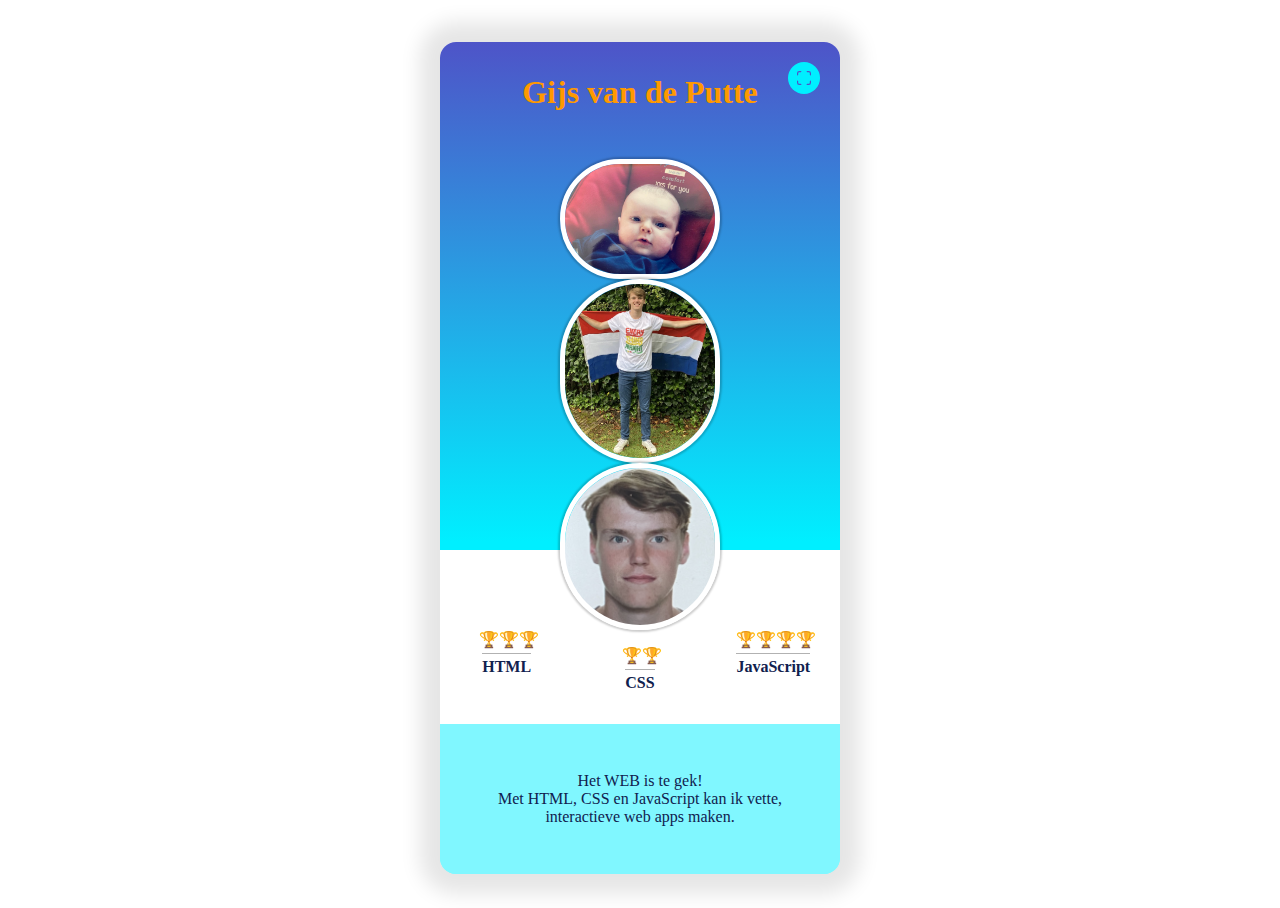
==== index.html @ 2fd393ae "kleine verandering" ====
<!DOCTYPE html>
<html lang="en">
  <head>
    <meta charset="UTF-8" />
    <meta name="viewport" content="width=device-width, initial-scale=1.0" />
    <title>FDND Visitekaartje</title>
    <link rel="stylesheet" href="./styles/style.css" />
  </head>
  <body>
    <article>
      <header>
        <h1>Gijs van de Putte</h1>
        <button>
          <svg
            xmlns="http://www.w3.org/2000/svg"
            width="24"
            height="24"
            viewBox="0 0 24 24"
            stroke-width="1.5"
            stroke="#2c3e50"
            fill="none"
            stroke-linecap="round"
            stroke-linejoin="round"
          >
            <path stroke="none" d="M0 0h24v24H0z" fill="none" />
            <path d="M4 8v-2a2 2 0 0 1 2 -2h2" />
            <path d="M4 16v2a2 2 0 0 0 2 2h2" />
            <path d="M16 4h2a2 2 0 0 1 2 2v2" />
            <path d="M16 20h2a2 2 0 0 0 2 -2v-2" />
          </svg>

          <svg
            xmlns="http://www.w3.org/2000/svg"
            width="24"
            height="24"
            viewBox="0 0 24 24"
            stroke-width="1.5"
            stroke="red"
            fill="none"
            stroke-linecap="round"
            stroke-linejoin="round"
          >
            <path stroke="none" d="M0 0h24v24H0z" fill="none" />
            <path d="M15 19v-2a2 2 0 0 1 2 -2h2" />
            <path d="M15 5v2a2 2 0 0 0 2 2h2" />
            <path d="M5 9h2a2 2 0 0 0 2 -2v-2" />
          </svg>
        </button>
      </header>

      <img
        class="Baby"
        src="assets/BABY foto.jpg"
        alt="Foto van mij als baby"
      />
      <img
        class="Geslaagd"
        src="assets/Geslaagd foto.jpg"
        alt="Foto van mij toen ik geslaagd was"
      />
      <img
        class="Pasfoto"
        src="assets/Pasfoto.jpg"
        alt="Pasfoto van paar weken geleden"
      />

      <dl>
        <dt>HTML</dt>
        <dd>🏆🏆🏆</dd>
        <dt>CSS</dt>
        <dd>🏆🏆</dd>
        <dt>JavaScript</dt>
        <dd>🏆🏆🏆🏆</dd>
      </dl>

      <p>
        Het WEB is te gek! <br />
        Met HTML, CSS en JavaScript kan ik vette, interactieve web apps maken.
      </p>
    </article>

    <script src="./scripts/script.js"></script>
  </body>
</html>
---- styles/style.css ----
* {
  box-sizing:border-box;
}

html {
  height:100vh;
}

body {
  height:100vh;
  font-family: open sans;
  display:flex;
  justify-content:center;
  align-items:center;
  color:#10214e;
}

article {
  width:50vw;
  max-width: 25em;
  min-width:20em;
  display:flex;
  flex-direction:column;
  align-items:center;
  justify-content:flex-end;
  background: rgb(0,239,255);
  background: linear-gradient(0deg, rgba(0,239,255,1) 40%, #4e54c8 100%);
  box-shadow:0 0 20px 20px rgba(0,0,0,.1);
  border-radius:1rem;
  position: relative;
  transition:.25s;
}

header {
  display:flex;
  flex-direction:column;
  justify-content:center;
  align-items:center;
  justify-content:flex-end;
  
}

h1 {
  margin:2rem 0 1rem;
  color: rgb(255, 153, 0);
}

button {
  border:none;
  position: absolute;
  right:1rem;
  top:1rem;
  width:2.5rem;
  height:2.5rem;
  transform: scale(.8);
  background: rgba(0,239,255,1);
  border-radius:50%;
  padding:.25rem;
  transition:.25s;
}
button:focus {
  outline:none;
  background:#202592;
}
button:focus svg {
  stroke: rgba(0,239,255,1);
}

svg {
  stroke: #4e54c8;
  position: absolute;
  top:calc(1.25rem - 12px);
  left:calc(1.25rem - 12px);
  transition-delay: .25s;
}
button svg:nth-of-type(2) {
  opacity:0;
  transition-delay: 0ms;
}

.Baby {
  width:10em;
  border-radius:10em;
  border:5px solid #fff;
  box-shadow:0 0 2px 2px rgba(0,0,0,.2);
  position:relative;
  top:2rem;
  transition:.25s .15s;
}

.Geslaagd {
  width:10em;
  border-radius:10em;
  border:5px solid #fff;
  box-shadow:0 0 2px 2px rgba(0,0,0,.2);
  position:relative;
  top:2rem;
  transition:.25s .15s;
  float: left;
}

.Pasfoto {
  width:10em;
  border-radius:10em;
  border:5px solid #fff;
  box-shadow:0 0 2px 2px rgba(0,0,0,.2);
  position:relative;
  top:2rem;
  transition:.25s .15s;
}

dl {
  width:100%;
  background: rgb(255,255,255);
  
  display:grid;
  grid-template-columns: 1fr 1fr 1fr;
  grid-template-areas:
    "html-dd css-dd js-dd"
    "html-dt css-dt js-dt"
    ;
  justify-items:center;
  align-items:start;
  padding:5rem 0 3rem;
  margin-top: -3rem;
  margin-bottom: 0;
  text-align: center;
}

dt{
  font-weight: bold;
  border-top: 1px solid rgba(0,0,0,0.3);
  padding-top: .25rem;
  margin-top: .25rem;
}
dt:nth-of-type(1){ grid-area: html-dt; }
dt:nth-of-type(2){ grid-area: css-dt; transform: translateY(1rem);}
dt:nth-of-type(3){ grid-area: js-dt; }

dd {
  margin:0;
  padding-left:.3rem;
  transition:.25s .3s;
}
dd:nth-of-type(2){  
  transform: translateY(1rem);
}

p { 
  margin:0
}

article > p {
  padding:3rem 2rem;
  margin-top: 0;
  background:rgba(255,255,255, 0.5);
  text-align:center;
  border-radius: 0 0 1rem 1rem;
  width:100%;
}

/* expand content */
body.expand {
  font-size:1.15em;
}

body.expand article {
  width:60vw;
  max-width: 60vw;
}

body.expand button svg:first-of-type {
  opacity:0;
  transition-delay: 0ms;
}

body.expand button svg:nth-of-type(2) {
  opacity:1;
  transition-delay:.25s;
}

body.expand dd {
  font-size: 1.75em;
}

body.expand img {
  width:15em;
}
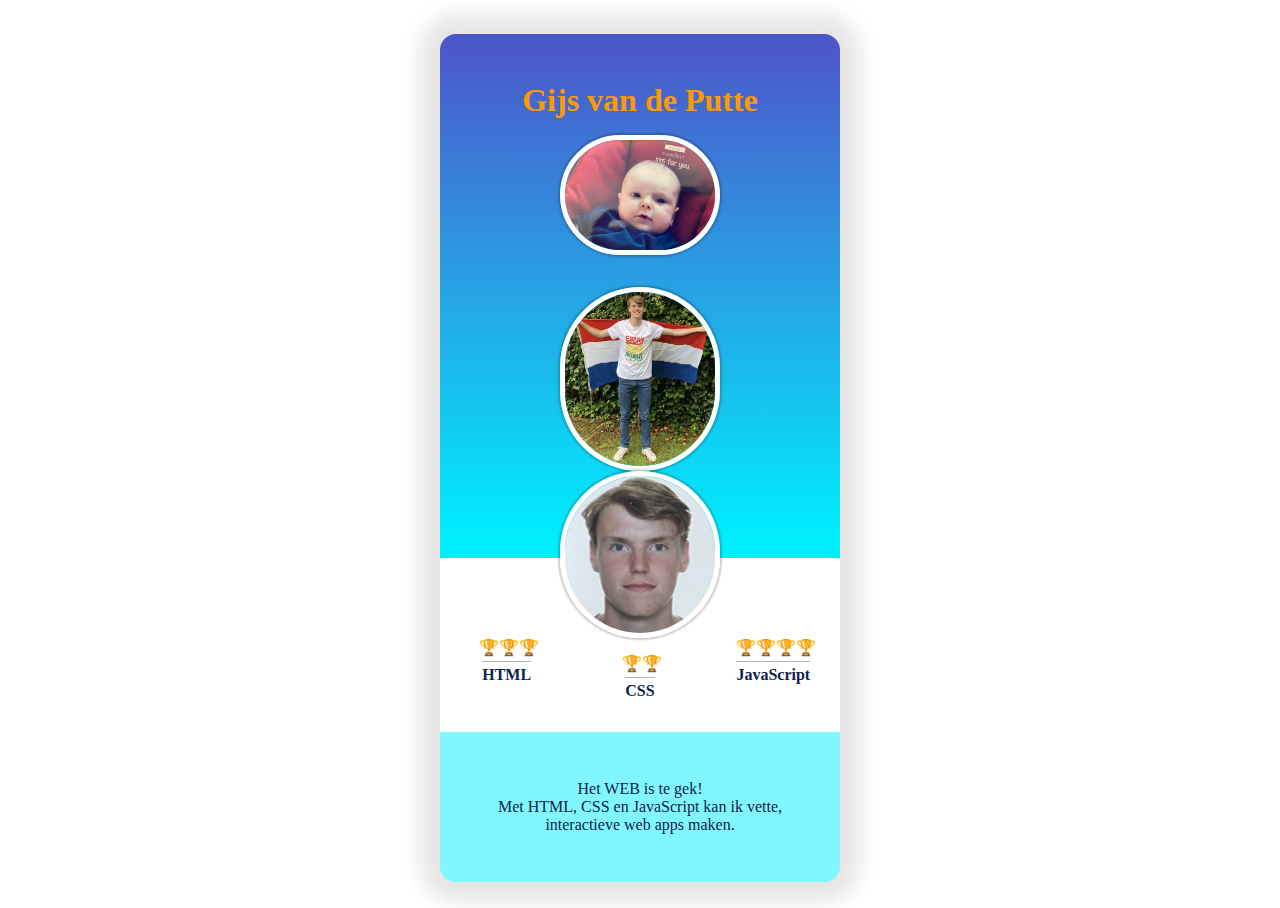
==== commit 9a549175: "kleine verandering" ====
--- a/index.html
+++ b/index.html
@@ -10,42 +10,6 @@
     <article>
       <header>
         <h1>Gijs van de Putte</h1>
-        <button>
-          <svg
-            xmlns="http://www.w3.org/2000/svg"
-            width="24"
-            height="24"
-            viewBox="0 0 24 24"
-            stroke-width="1.5"
-            stroke="#2c3e50"
-            fill="none"
-            stroke-linecap="round"
-            stroke-linejoin="round"
-          >
-            <path stroke="none" d="M0 0h24v24H0z" fill="none" />
-            <path d="M4 8v-2a2 2 0 0 1 2 -2h2" />
-            <path d="M4 16v2a2 2 0 0 0 2 2h2" />
-            <path d="M16 4h2a2 2 0 0 1 2 2v2" />
-            <path d="M16 20h2a2 2 0 0 0 2 -2v-2" />
-          </svg>
-
-          <svg
-            xmlns="http://www.w3.org/2000/svg"
-            width="24"
-            height="24"
-            viewBox="0 0 24 24"
-            stroke-width="1.5"
-            stroke="red"
-            fill="none"
-            stroke-linecap="round"
-            stroke-linejoin="round"
-          >
-            <path stroke="none" d="M0 0h24v24H0z" fill="none" />
-            <path d="M15 19v-2a2 2 0 0 1 2 -2h2" />
-            <path d="M15 5v2a2 2 0 0 0 2 2h2" />
-            <path d="M5 9h2a2 2 0 0 0 2 -2v-2" />
-          </svg>
-        </button>
       </header>
 
       <img
--- a/styles/style.css
+++ b/styles/style.css
@@ -41,8 +41,9 @@
 }
 
 h1 {
-  margin:2rem 0 1rem;
+  margin:3rem 0 1rem;
   color: rgb(255, 153, 0);
+  font-weight: 800;
 }
 
 button {
@@ -84,7 +85,7 @@
   border:5px solid #fff;
   box-shadow:0 0 2px 2px rgba(0,0,0,.2);
   position:relative;
-  top:2rem;
+  top:0rem;
   transition:.25s .15s;
 }
 
@@ -96,7 +97,6 @@
   position:relative;
   top:2rem;
   transition:.25s .15s;
-  float: left;
 }
 
 .Pasfoto {
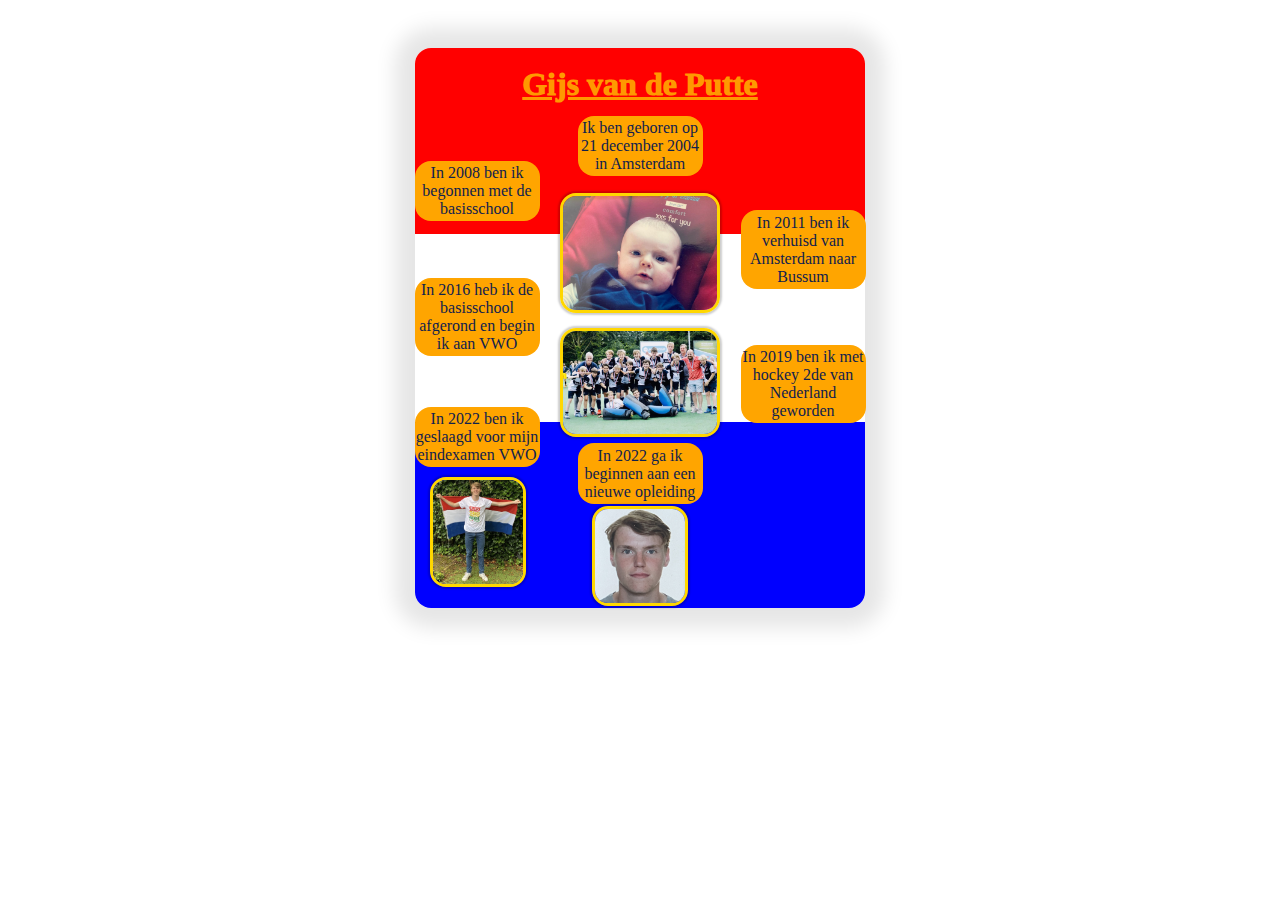
==== commit bc22467c: "newest update" ====
--- a/index.html
+++ b/index.html
@@ -17,30 +17,42 @@
         src="assets/BABY foto.jpg"
         alt="Foto van mij als baby"
       />
+
+      <p class="geboorte">Ik ben geboren op 21 december 2004 in Amsterdam</p>
+
+      <p class="basisschool">In 2008 ben ik begonnen met de basisschool</p>
+
+      <p class="verhuizing">
+        In 2011 ben ik verhuisd van Amsterdam naar Bussum
+      </p>
+
+      <p class="overstap">
+        In 2016 heb ik de basisschool afgerond en begin ik aan VWO
+      </p>
+
+      <p class="hockey">In 2019 ben ik met hockey 2de van Nederland geworden</p>
+
+      <img
+        class="nk"
+        src="assets/2de van NL 2019.jpg"
+        alt="teamfoto na het NK"
+      />
+
+      <p class="slaging">In 2022 ben ik geslaagd voor mijn eindexamen VWO</p>
+
       <img
         class="Geslaagd"
         src="assets/Geslaagd foto.jpg"
         alt="Foto van mij toen ik geslaagd was"
       />
+
+      <p class="opleiding">In 2022 ga ik beginnen aan een nieuwe opleiding</p>
+
       <img
         class="Pasfoto"
         src="assets/Pasfoto.jpg"
         alt="Pasfoto van paar weken geleden"
       />
-
-      <dl>
-        <dt>HTML</dt>
-        <dd>🏆🏆🏆</dd>
-        <dt>CSS</dt>
-        <dd>🏆🏆</dd>
-        <dt>JavaScript</dt>
-        <dd>🏆🏆🏆🏆</dd>
-      </dl>
-
-      <p>
-        Het WEB is te gek! <br />
-        Met HTML, CSS en JavaScript kan ik vette, interactieve web apps maken.
-      </p>
     </article>
 
     <script src="./scripts/script.js"></script>
--- a/styles/style.css
+++ b/styles/style.css
@@ -7,7 +7,7 @@
 }
 
 body {
-  height:100vh;
+  height:40em;
   font-family: open sans;
   display:flex;
   justify-content:center;
@@ -16,19 +16,26 @@
 }
 
 article {
-  width:50vw;
-  max-width: 25em;
-  min-width:20em;
+  background:linear-gradient(
+    to bottom,
+    red 0%,
+    red 33.3%,
+    white 33.3%,
+    white 66.7%,
+    blue 66.7%,
+    blue 100% );
+  width: 450px;
+  max-width: 450px;
+  min-width: 100px;
   display:flex;
   flex-direction:column;
   align-items:center;
   justify-content:flex-end;
-  background: rgb(0,239,255);
-  background: linear-gradient(0deg, rgba(0,239,255,1) 40%, #4e54c8 100%);
   box-shadow:0 0 20px 20px rgba(0,0,0,.1);
   border-radius:1rem;
   position: relative;
   transition:.25s;
+  height: 35em;
 }
 
 header {
@@ -41,72 +48,63 @@
 }
 
 h1 {
-  margin:3rem 0 1rem;
+  margin:1.1rem 0 1rem;
   color: rgb(255, 153, 0);
-  font-weight: 800;
+  font-weight: 1000;
+  text-decoration: underline;
+  transition: .5s;
+  position: absolute;
+  top: 0em;
 }
 
-button {
-  border:none;
-  position: absolute;
-  right:1rem;
-  top:1rem;
-  width:2.5rem;
-  height:2.5rem;
-  transform: scale(.8);
-  background: rgba(0,239,255,1);
-  border-radius:50%;
-  padding:.25rem;
-  transition:.25s;
-}
-button:focus {
-  outline:none;
-  background:#202592;
-}
-button:focus svg {
-  stroke: rgba(0,239,255,1);
-}
-
-svg {
-  stroke: #4e54c8;
-  position: absolute;
-  top:calc(1.25rem - 12px);
-  left:calc(1.25rem - 12px);
-  transition-delay: .25s;
-}
-button svg:nth-of-type(2) {
-  opacity:0;
-  transition-delay: 0ms;
+h1:hover {
+  transform: rotate(360deg);
 }
 
 .Baby {
   width:10em;
-  border-radius:10em;
-  border:5px solid #fff;
+  border-radius:1em;
+  border: 3px solid gold;
   box-shadow:0 0 2px 2px rgba(0,0,0,.2);
   position:relative;
-  top:0rem;
+  top: 500px;
   transition:.25s .15s;
 }
 
 .Geslaagd {
-  width:10em;
-  border-radius:10em;
-  border:5px solid #fff;
+  
+  width:6em;
+  border-radius:1em;
+  border:3px solid gold;
+  box-shadow:0 0 2px 2px rgba(0,0,0,.2);
+  position: relative;
+  bottom: -140px;
+  transition:.25s .15s;
+  left: -162.5px;
+}
+
+.Pasfoto {
+  width:6em;
+  border-radius:1em;
+  border:3px solid gold;
   box-shadow:0 0 2px 2px rgba(0,0,0,.2);
   position:relative;
-  top:2rem;
+  top: -2px;
   transition:.25s .15s;
 }
 
-.Pasfoto {
+.nk {
   width:10em;
-  border-radius:10em;
-  border:5px solid #fff;
+  border-radius:1em;
+  border:3px solid gold;
   box-shadow:0 0 2px 2px rgba(0,0,0,.2);
   position:relative;
-  top:2rem;
+  top:10rem;
   transition:.25s .15s;
+}
+
+img {
+  padding: 1px solid gold;
 }
 
 dl {
@@ -146,43 +144,53 @@
   transform: translateY(1rem);
 }
 
-p { 
-  margin:0
+article > p {
+  margin-block: 0rem;
+  display: flexbox;
+  padding:.2rem 0rem;
+  margin-top: 0;
+  background: orange;
+  text-align:center;
+  border-radius: 1em;
+  width:125px;
 }
 
-article > p {
-  padding:3rem 2rem;
-  margin-top: 0;
-  background:rgba(255,255,255, 0.5);
-  text-align:center;
-  border-radius: 0 0 1rem 1rem;
-  width:100%;
+.geboorte {
+  position: relative;
+  top: 303px;
 }
 
-/* expand content */
-body.expand {
-  font-size:1.15em;
+.basisschool {
+  position: relative;
+  left: -163px;
+  top: 288px;
 }
 
-body.expand article {
-  width:60vw;
-  max-width: 60vw;
+.verhuizing {
+  position: relative;
+  right: -163px;
+  top: 277px;
 }
 
-body.expand button svg:first-of-type {
-  opacity:0;
-  transition-delay: 0ms;
+.overstap {
+  position: relative;
+  left: -163px;
+  top: 266px;
 }
 
-body.expand button svg:nth-of-type(2) {
-  opacity:1;
-  transition-delay:.25s;
+.hockey {
+  position: relative;
+  right: -163px;
+  top: 255px;
 }
 
-body.expand dd {
-  font-size: 1.75em;
+.slaging {
+  position: relative;
+  left: -163px;
+  top: 130px;
 }
 
-body.expand img {
-  width:15em;
-}
+.opleiding {
+  position: relative;
+  bottom: 4px;
+}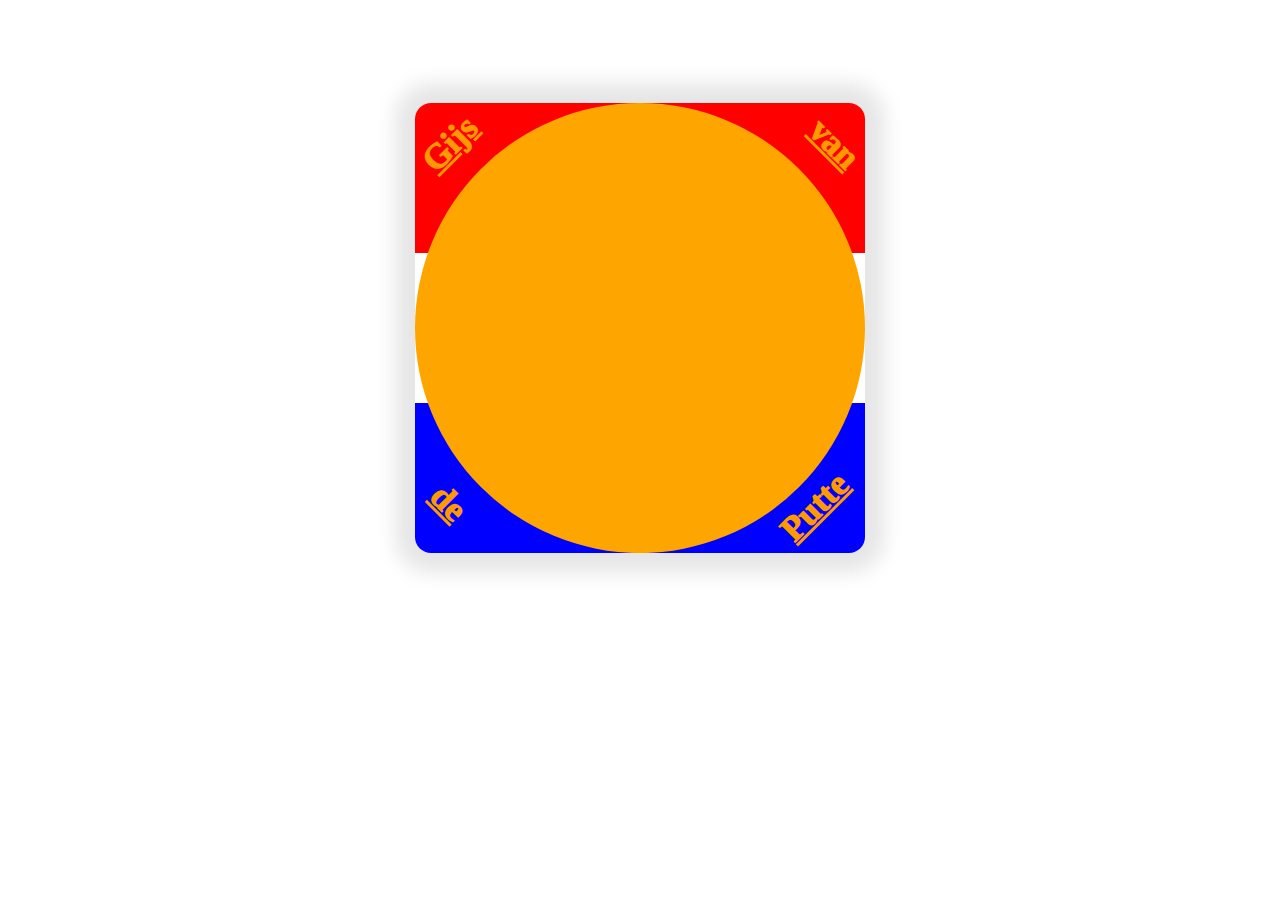
==== commit e229c3a0: "begin 2de design" ====
--- a/index.html
+++ b/index.html
@@ -9,52 +9,22 @@
   <body>
     <article>
       <header>
-        <h1>Gijs van de Putte</h1>
+        <h1 class="Gijs">Gijs</h1>
+        <h1 class="van">van</h1>
+        <h1 class="de">de</h1>
+        <h1 class="Putte">Putte</h1>
       </header>
 
-      <img
-        class="Baby"
-        src="assets/BABY foto.jpg"
-        alt="Foto van mij als baby"
-      />
+      <img src="assets/BABY foto.jpg" alt="Foto van mij als baby">
 
-      <p class="geboorte">Ik ben geboren op 21 december 2004 in Amsterdam</p>
+      <img class="NK" src="assets/2de van NL 2019.jpg" alt="Teamfoto na het NK">
 
-      <p class="basisschool">In 2008 ben ik begonnen met de basisschool</p>
+      <img src="assets/Geslaagd foto.jpg" alt="Foto van toen ik geslaagd was">
 
-      <p class="verhuizing">
-        In 2011 ben ik verhuisd van Amsterdam naar Bussum
-      </p>
-
-      <p class="overstap">
-        In 2016 heb ik de basisschool afgerond en begin ik aan VWO
-      </p>
-
-      <p class="hockey">In 2019 ben ik met hockey 2de van Nederland geworden</p>
-
-      <img
-        class="nk"
-        src="assets/2de van NL 2019.jpg"
-        alt="teamfoto na het NK"
-      />
-
-      <p class="slaging">In 2022 ben ik geslaagd voor mijn eindexamen VWO</p>
-
-      <img
-        class="Geslaagd"
-        src="assets/Geslaagd foto.jpg"
-        alt="Foto van mij toen ik geslaagd was"
-      />
-
-      <p class="opleiding">In 2022 ga ik beginnen aan een nieuwe opleiding</p>
-
-      <img
-        class="Pasfoto"
-        src="assets/Pasfoto.jpg"
-        alt="Pasfoto van paar weken geleden"
-      />
-    </article>
-
-    <script src="./scripts/script.js"></script>
+      <img src="assets/Pasfoto.jpg" alt="Pasfoto van paar weken geleden">
+      
+      <div class="res-circle">
+        <div class="circle-txt"></div>
+      </div>
   </body>
 </html>
--- a/styles/style.css
+++ b/styles/style.css
@@ -35,7 +35,7 @@
   border-radius:1rem;
   position: relative;
   transition:.25s;
-  height: 35em;
+  height: 450px;
 }
 
 header {
@@ -50,61 +50,38 @@
 h1 {
   margin:1.1rem 0 1rem;
   color: rgb(255, 153, 0);
+  font-size: 35px;
   font-weight: 1000;
-  text-decoration: underline;
   transition: .5s;
   position: absolute;
-  top: 0em;
 }
 
-h1:hover {
-  transform: rotate(360deg);
+.Gijs {
+  top: .1em;
+  left: .1em;
+  rotate: -45deg;
+  text-decoration: underline;
 }
 
-.Baby {
-  width:10em;
-  border-radius:1em;
-  border: 3px solid gold;
-  box-shadow:0 0 2px 2px rgba(0,0,0,.2);
-  position:relative;
-  top: 500px;
-  transition:.25s .15s;
+.van {
+  top: .1em;
+  right: .1em;
+  rotate: 45deg;
+  text-decoration: underline;
 }
 
-.Geslaagd {
-  
-  width:6em;
-  border-radius:1em;
-  border:3px solid gold;
-  box-shadow:0 0 2px 2px rgba(0,0,0,.2);
-  position: relative;
-  bottom: -140px;
-  transition:.25s .15s;
-  left: -162.5px;
+.de {
+  bottom: .4em;
+  left: .45em;
+  rotate: 45deg;
+  text-decoration: underline;
 }
 
-.Pasfoto {
-  width:6em;
-  border-radius:1em;
-  border:3px solid gold;
-  box-shadow:0 0 2px 2px rgba(0,0,0,.2);
-  position:relative;
-  top: -2px;
-  transition:.25s .15s;
-}
-
-.nk {
-  width:10em;
-  border-radius:1em;
-  border:3px solid gold;
-  box-shadow:0 0 2px 2px rgba(0,0,0,.2);
-  position:relative;
-  top:10rem;
-  transition:.25s .15s;
-}
-
-img {
-  padding: 1px solid gold;
+.Putte {
+  bottom: .3em;
+  right: .3em;
+  rotate: -45deg;
+  text-decoration: underline;
 }
 
 dl {
@@ -155,42 +132,27 @@
   width:125px;
 }
 
-.geboorte {
+.res-circle {
+  width: 100%;
+  border-radius: 50%;
+  background: orange;
+  line-height: 0;
   position: relative;
-  top: 303px;
+  transition: 6s;
 }
 
-.basisschool {
-  position: relative;
-  left: -163px;
-  top: 288px;
+.res-circle::after {
+  content:"";
+  display: block;
+  padding-bottom: 100%;
 }
 
-.verhuizing {
-  position: relative;
-  right: -163px;
-  top: 277px;
+.res-circle:hover {
+  transform: rotate(360deg);
 }
 
-.overstap {
-  position: relative;
-  left: -163px;
-  top: 266px;
+img {
+  position: absolute;
+  width: 80px;
+  border-radius: 50%;
 }
-
-.hockey {
-  position: relative;
-  right: -163px;
-  top: 255px;
-}
-
-.slaging {
-  position: relative;
-  left: -163px;
-  top: 130px;
-}
-
-.opleiding {
-  position: relative;
-  bottom: 4px;
-}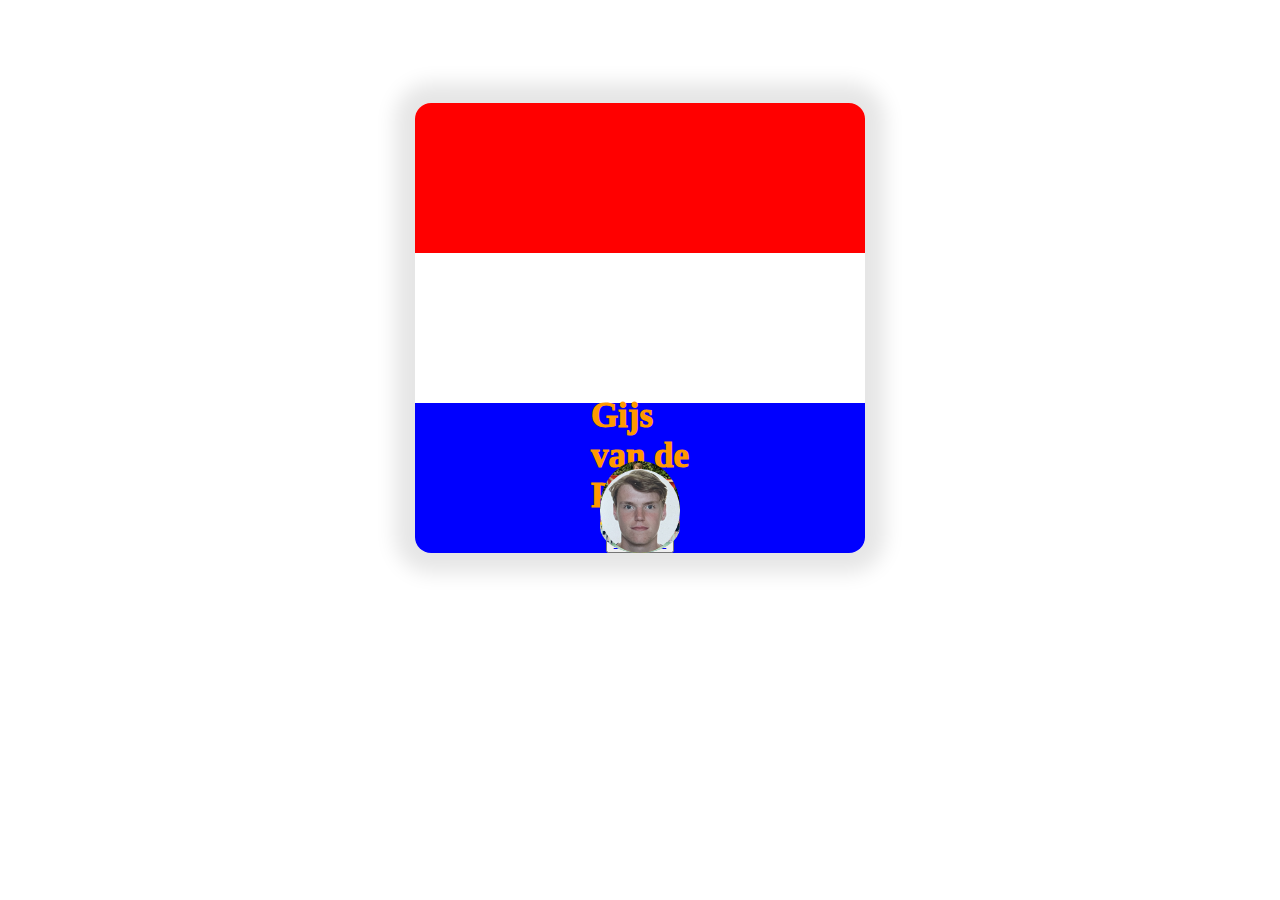
==== commit d2e93596: "Update Versie 2" ====
--- a/index.html
+++ b/index.html
@@ -7,24 +7,37 @@
     <link rel="stylesheet" href="./styles/style.css" />
   </head>
   <body>
+    <main>
     <article>
       <header>
-        <h1 class="Gijs">Gijs</h1>
-        <h1 class="van">van</h1>
-        <h1 class="de">de</h1>
-        <h1 class="Putte">Putte</h1>
+        <h1 class="h1V2">
+          Gijs <br />
+          van de <br />
+          Putte
+        </h1>
       </header>
 
-      <img src="assets/BABY foto.jpg" alt="Foto van mij als baby">
+      <button><a href="SecondSlide/About.html">Zie meer</a></button>
 
-      <img class="NK" src="assets/2de van NL 2019.jpg" alt="Teamfoto na het NK">
+      <img
+        class="BABY"
+        src="assets/BABY foto.jpg"
+        alt="Foto van mij als baby"
+      />
 
-      <img src="assets/Geslaagd foto.jpg" alt="Foto van toen ik geslaagd was">
+      <img
+        class="Teamfoto"
+        src="assets/2de van NL 2019.jpg"
+        alt="teamfoto na het NK"
+      />
 
-      <img src="assets/Pasfoto.jpg" alt="Pasfoto van paar weken geleden">
-      
-      <div class="res-circle">
-        <div class="circle-txt"></div>
-      </div>
+      <img
+        class="Slaging"
+        src="assets/Geslaagd foto.jpg"
+        alt="Foto toen ik geslaagd was"
+      />
+
+      <img class="Pasfoto" src="assets/Pasfoto.jpg" alt="Pasfoto">
+    </main>
   </body>
 </html>
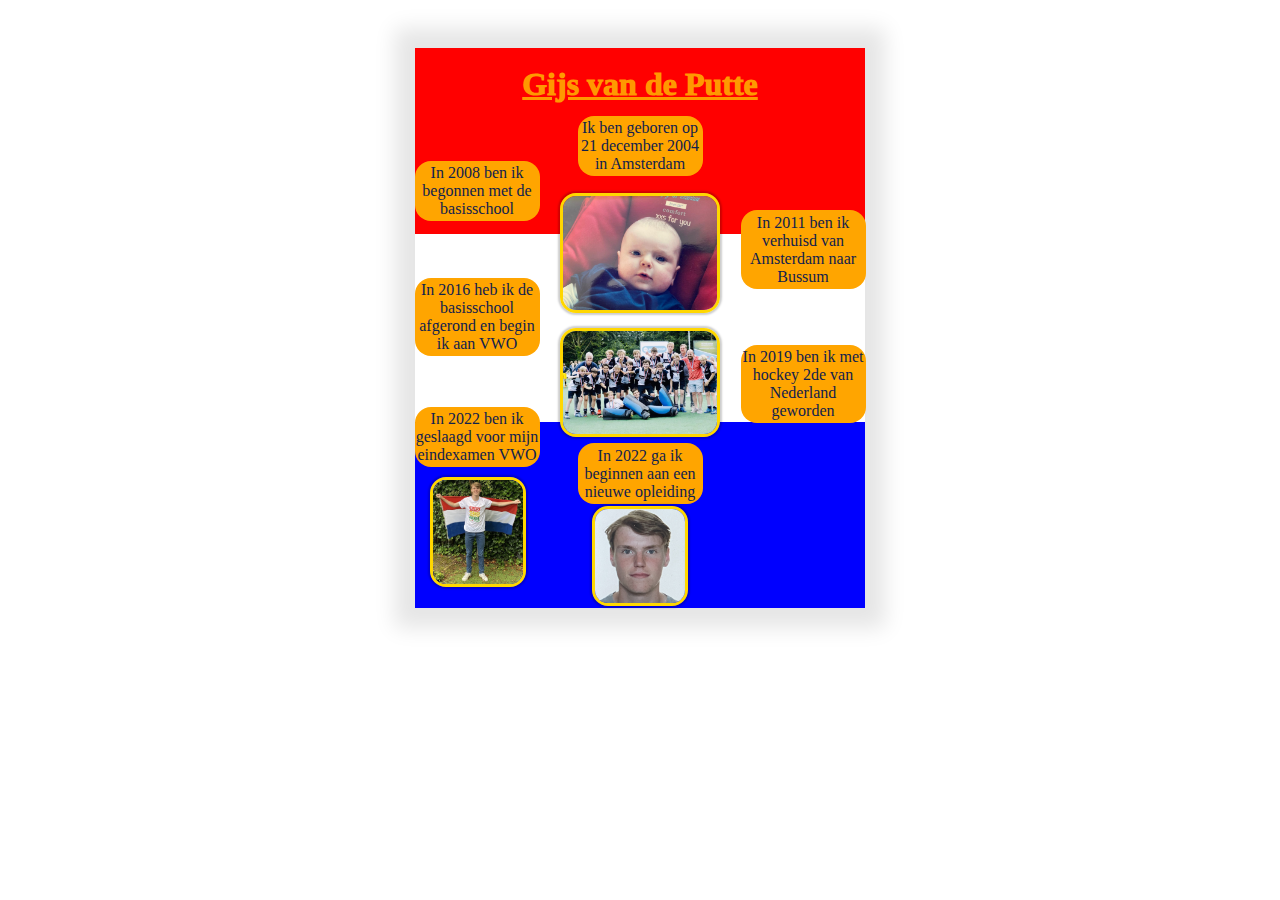
==== commit 4329da0a: "Revert "Merge branch 'main' of https://github.com/GijsvdP21/your-tribe-profile-card"" ====
--- a/index.html
+++ b/index.html
@@ -7,37 +7,54 @@
     <link rel="stylesheet" href="./styles/style.css" />
   </head>
   <body>
-    <main>
     <article>
       <header>
-        <h1 class="h1V2">
-          Gijs <br />
-          van de <br />
-          Putte
-        </h1>
+        <h1>Gijs van de Putte</h1>
       </header>
 
-      <button><a href="SecondSlide/About.html">Zie meer</a></button>
-
       <img
-        class="BABY"
+        class="Baby"
         src="assets/BABY foto.jpg"
         alt="Foto van mij als baby"
       />
 
+      <p class="geboorte">Ik ben geboren op 21 december 2004 in Amsterdam</p>
+
+      <p class="basisschool">In 2008 ben ik begonnen met de basisschool</p>
+
+      <p class="verhuizing">
+        In 2011 ben ik verhuisd van Amsterdam naar Bussum
+      </p>
+
+      <p class="overstap">
+        In 2016 heb ik de basisschool afgerond en begin ik aan VWO
+      </p>
+
+      <p class="hockey">In 2019 ben ik met hockey 2de van Nederland geworden</p>
+
       <img
-        class="Teamfoto"
+        class="nk"
         src="assets/2de van NL 2019.jpg"
         alt="teamfoto na het NK"
       />
 
+      <p class="slaging">In 2022 ben ik geslaagd voor mijn eindexamen VWO</p>
+
       <img
-        class="Slaging"
+        class="Geslaagd"
         src="assets/Geslaagd foto.jpg"
-        alt="Foto toen ik geslaagd was"
+        alt="Foto van mij toen ik geslaagd was"
       />
 
-      <img class="Pasfoto" src="assets/Pasfoto.jpg" alt="Pasfoto">
-    </main>
+      <p class="opleiding">In 2022 ga ik beginnen aan een nieuwe opleiding</p>
+
+      <img
+        class="Pasfoto"
+        src="assets/Pasfoto.jpg"
+        alt="Pasfoto van paar weken geleden"
+      />
+    </article>
+
+    <script src="./scripts/script.js"></script>
   </body>
 </html>
--- a/styles/style.css
+++ b/styles/style.css
@@ -32,10 +32,9 @@
   align-items:center;
   justify-content:flex-end;
   box-shadow:0 0 20px 20px rgba(0,0,0,.1);
-  border-radius:1rem;
   position: relative;
   transition:.25s;
-  height: 450px;
+  height: 35em;
 }
 
 header {
@@ -50,38 +49,61 @@
 h1 {
   margin:1.1rem 0 1rem;
   color: rgb(255, 153, 0);
-  font-size: 35px;
   font-weight: 1000;
+  text-decoration: underline;
   transition: .5s;
   position: absolute;
+  top: 0em;
 }
 
-.Gijs {
-  top: .1em;
-  left: .1em;
-  rotate: -45deg;
-  text-decoration: underline;
+h1:hover {
+  transform: rotate(360deg);
 }
 
-.van {
-  top: .1em;
-  right: .1em;
-  rotate: 45deg;
-  text-decoration: underline;
+.Baby {
+  width:10em;
+  border-radius:1em;
+  border: 3px solid gold;
+  box-shadow:0 0 2px 2px rgba(0,0,0,.2);
+  position:relative;
+  top: 500px;
+  transition:.25s .15s;
 }
 
-.de {
-  bottom: .4em;
-  left: .45em;
-  rotate: 45deg;
-  text-decoration: underline;
+.Geslaagd {
+  
+  width:6em;
+  border-radius:1em;
+  border:3px solid gold;
+  box-shadow:0 0 2px 2px rgba(0,0,0,.2);
+  position: relative;
+  bottom: -140px;
+  transition:.25s .15s;
+  left: -162.5px;
 }
 
-.Putte {
-  bottom: .3em;
-  right: .3em;
-  rotate: -45deg;
-  text-decoration: underline;
+.Pasfoto {
+  width:6em;
+  border-radius:1em;
+  border:3px solid gold;
+  box-shadow:0 0 2px 2px rgba(0,0,0,.2);
+  position:relative;
+  top: -2px;
+  transition:.25s .15s;
+}
+
+.nk {
+  width:10em;
+  border-radius:1em;
+  border:3px solid gold;
+  box-shadow:0 0 2px 2px rgba(0,0,0,.2);
+  position:relative;
+  top:10rem;
+  transition:.25s .15s;
+}
+
+img {
+  padding: 1px solid gold;
 }
 
 dl {
@@ -132,27 +154,42 @@
   width:125px;
 }
 
-.res-circle {
-  width: 100%;
-  border-radius: 50%;
-  background: orange;
-  line-height: 0;
+.geboorte {
   position: relative;
-  transition: 6s;
+  top: 303px;
 }
 
-.res-circle::after {
-  content:"";
-  display: block;
-  padding-bottom: 100%;
+.basisschool {
+  position: relative;
+  left: -163px;
+  top: 288px;
 }
 
-.res-circle:hover {
-  transform: rotate(360deg);
+.verhuizing {
+  position: relative;
+  right: -163px;
+  top: 277px;
 }
 
-img {
-  position: absolute;
-  width: 80px;
-  border-radius: 50%;
+.overstap {
+  position: relative;
+  left: -163px;
+  top: 266px;
 }
+
+.hockey {
+  position: relative;
+  right: -163px;
+  top: 255px;
+}
+
+.slaging {
+  position: relative;
+  left: -163px;
+  top: 130px;
+}
+
+.opleiding {
+  position: relative;
+  bottom: 4px;
+}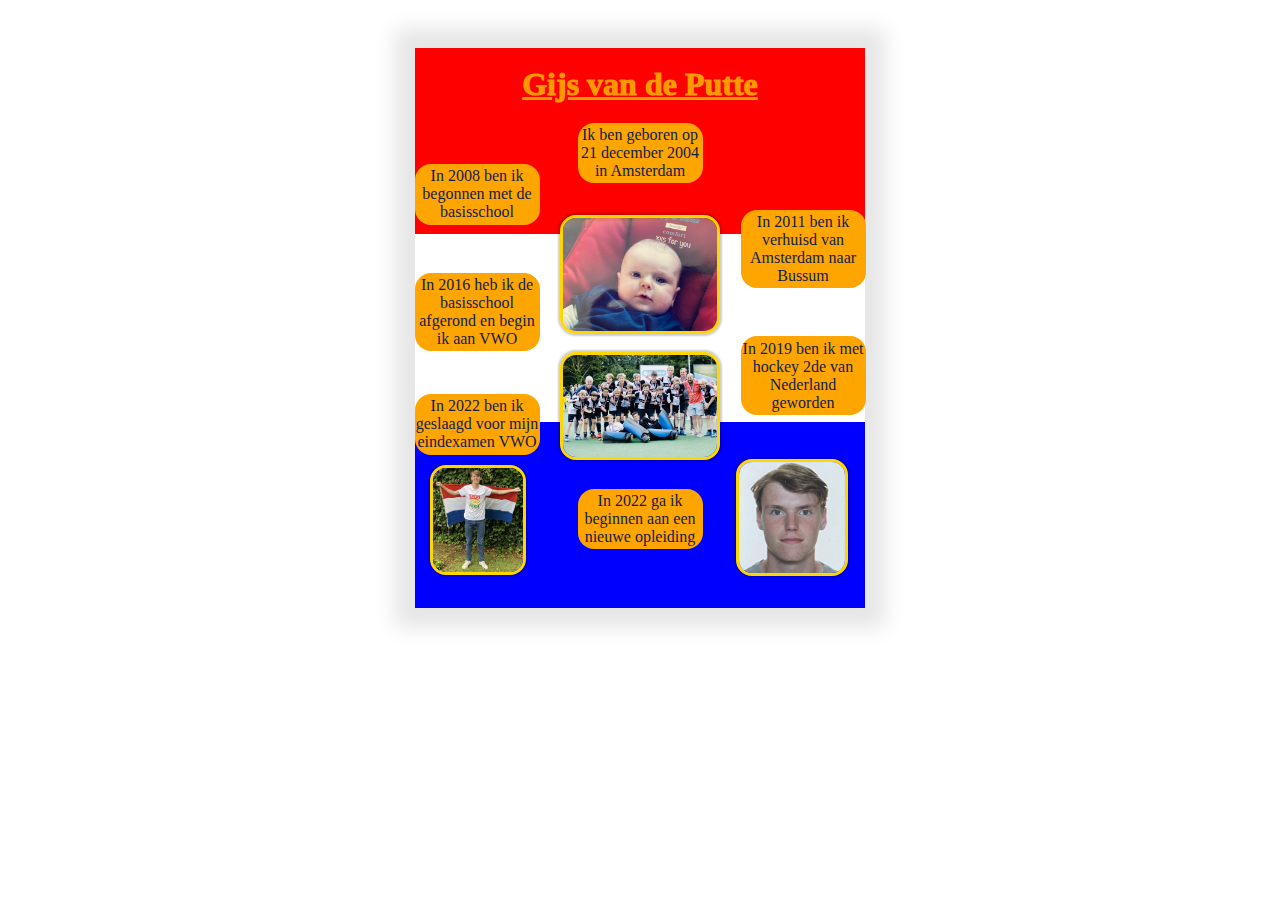
==== commit faf479d7: "laatste update" ====
--- a/index.html
+++ b/index.html
@@ -14,7 +14,7 @@
 
       <img
         class="Baby"
-        src="assets/BABY foto.jpg"
+        src="assets/BABY-foto.jpg"
         alt="Foto van mij als baby"
       />
 
@@ -34,7 +34,7 @@
 
       <img
         class="nk"
-        src="assets/2de van NL 2019.jpg"
+        src="assets/2de-van-NL-2019.jpg"
         alt="teamfoto na het NK"
       />
 
@@ -42,7 +42,7 @@
 
       <img
         class="Geslaagd"
-        src="assets/Geslaagd foto.jpg"
+        src="assets/Geslaagd-foto.jpg"
         alt="Foto van mij toen ik geslaagd was"
       />
 
--- a/styles/style.css
+++ b/styles/style.css
@@ -65,31 +65,29 @@
   border-radius:1em;
   border: 3px solid gold;
   box-shadow:0 0 2px 2px rgba(0,0,0,.2);
-  position:relative;
-  top: 500px;
+  top: 510px;
   transition:.25s .15s;
 }
 
 .Geslaagd {
-  
   width:6em;
   border-radius:1em;
   border:3px solid gold;
   box-shadow:0 0 2px 2px rgba(0,0,0,.2);
-  position: relative;
   bottom: -140px;
   transition:.25s .15s;
   left: -162.5px;
 }
 
 .Pasfoto {
-  width:6em;
-  border-radius:1em;
-  border:3px solid gold;
-  box-shadow:0 0 2px 2px rgba(0,0,0,.2);
-  position:relative;
-  top: -2px;
-  transition:.25s .15s;
+  width: 7em;
+  border-radius: 1em;
+  border: 3px solid gold;
+  box-shadow: 0 0 2px 2px rgba(0,0,0,.2);
+  top: -32px;
+  transition: .25s .15s;
+  left: 152px;
+  margin-bottom: 0px;
 }
 
 .nk {
@@ -97,12 +95,12 @@
   border-radius:1em;
   border:3px solid gold;
   box-shadow:0 0 2px 2px rgba(0,0,0,.2);
-  position:relative;
-  top:10rem;
+  top:12rem;
   transition:.25s .15s;
 }
 
 img {
+  position: relative;
   padding: 1px solid gold;
 }
 
@@ -147,7 +145,7 @@
   margin-block: 0rem;
   display: flexbox;
   padding:.2rem 0rem;
-  margin-top: 0;
+  margin-top: -4px;
   background: orange;
   text-align:center;
   border-radius: 1em;
@@ -191,5 +189,6 @@
 
 .opleiding {
   position: relative;
-  bottom: 4px;
-}+  bottom: -58px;
+}
+
